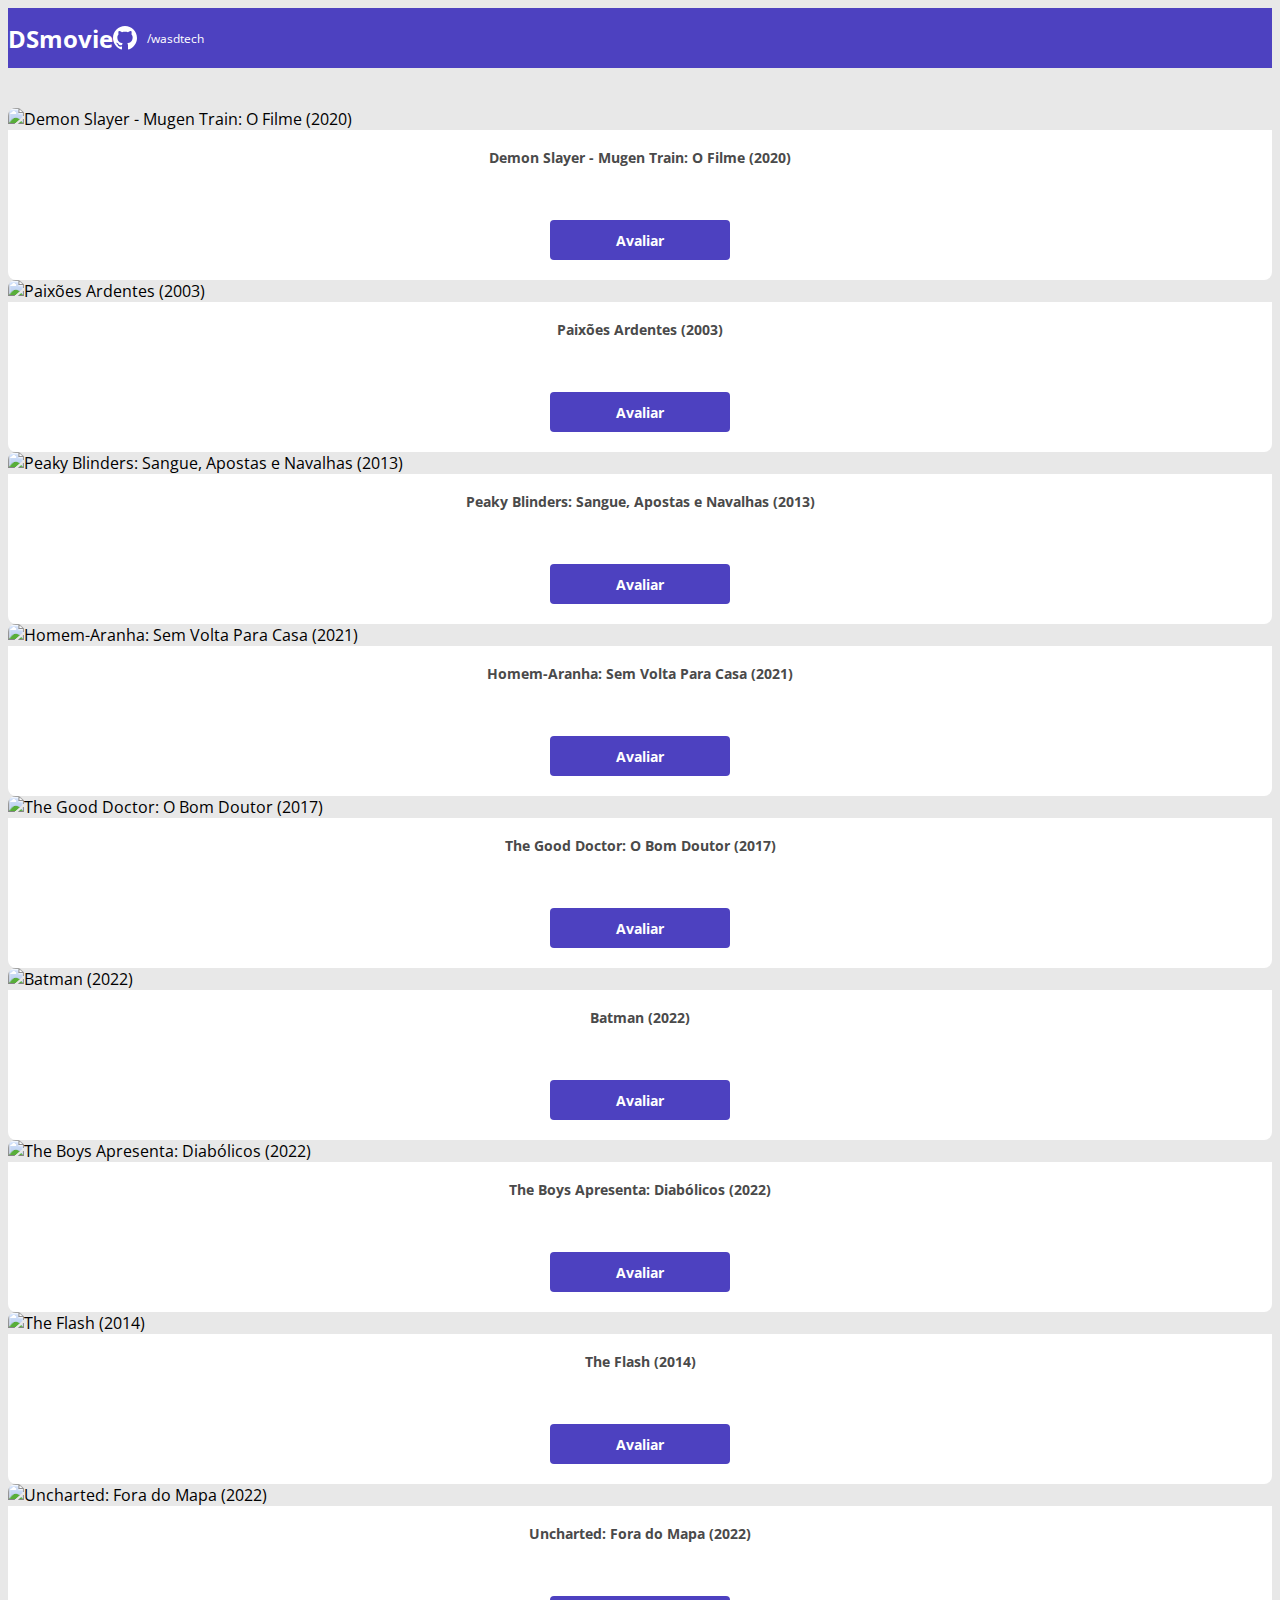
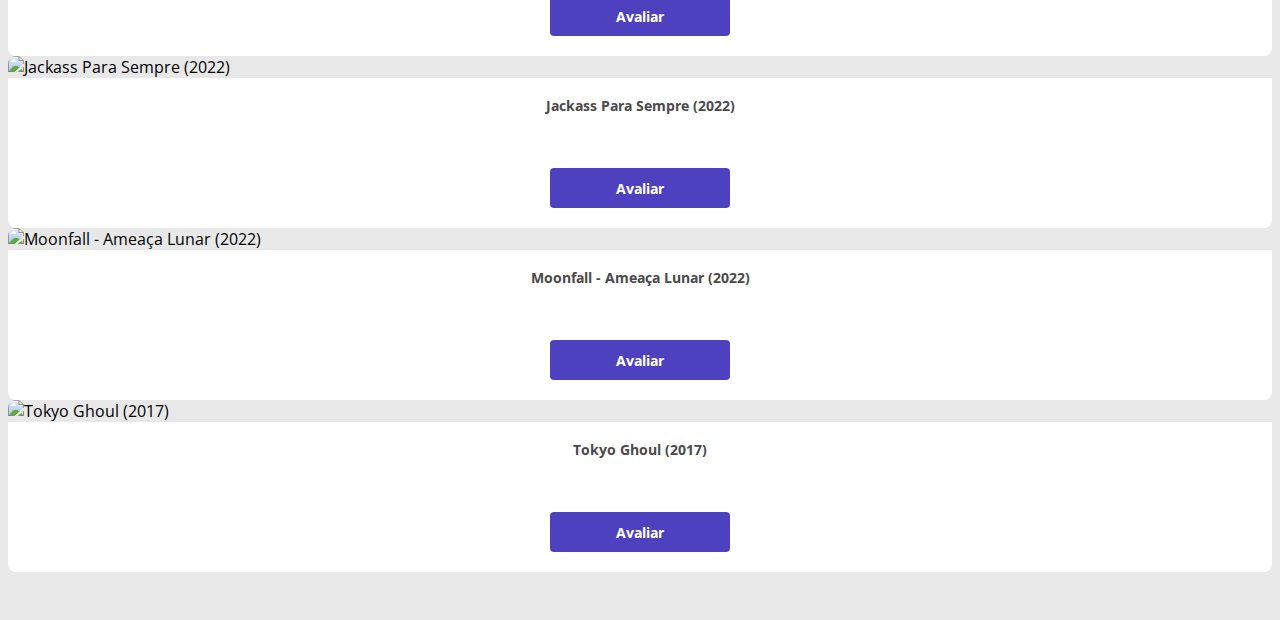
==== index.html @ d26572b2 "Listagem de cards" ====
<!DOCTYPE html>
<html lang="pt-br">

<head>
    <meta charset="UTF-8">
    <meta http-equiv="X-UA-Compatible" content="IE=edge">
    <meta name="viewport" content="width=device-width, initial-scale=1.0">
    <title>DSmovie</title>

    <link href="https://cdn.jsdelivr.net/npm/bootstrap@5.1.3/dist/css/bootstrap.min.css" rel="stylesheet"
        integrity="sha384-1BmE4kWBq78iYhFldvKuhfTAU6auU8tT94WrHftjDbrCEXSU1oBoqyl2QvZ6jIW3" crossorigin="anonymous">

    <link rel="stylesheet" href="CSS/styles.css">

</head>

<body>
    <header>
        <nav class="container">
            <a href="index.html">
                <h1>DSmovie</h1>
            </a>

            <div class="DSmovie-contact-container">
                <img src="img/github.svg" alt="github">
                <a href="https://github.com/wasdtech/DSmovieHD">/wasdtech</a>
            </div>
        </nav>
    </header>

    <main>
        <section id="dsmovie-card-list" class="container">

                <div class="row">

                            <div class="col-sm-6  col-lg-4 col-xl-3 mb-3">
                                    <div class="dsmovie-card">
                                            <img src="https://www.themoviedb.org/t/p/w220_and_h330_face/h8Rb9gBr48ODIwYUttZNYeMWeUU.jpg" alt="Demon Slayer - Mugen Train: O Filme (2020)">
                                            <div class="dsmovie-card-description">
                                            <h3>Demon Slayer - Mugen Train: O Filme (2020)</h3>
                                             <a class="dsmovie-btn" href="form.html">Avaliar</a>
                                            </div>
                                    </div>
                                </div>

                                <div class="col-sm-6  col-lg-4 col-xl-3 mb-3">
                                    <div class="dsmovie-card">
                                            <img src="https://www.themoviedb.org/t/p/w600_and_h900_bestv2/lWlsZIsrGVWHtBeoOeLxIKDd9uy.jpg" alt="Paixões Ardentes (2003)">
                                            <div class="dsmovie-card-description">
                                            <h3>Paixões Ardentes (2003)</h3>
                                             <a class="dsmovie-btn" href="form.html">Avaliar</a>
                                            </div>
                                    </div>
                                </div>

                                <div class="col-sm-6  col-lg-4 col-xl-3 mb-3">
                                    <div class="dsmovie-card">
                                            <img src="https://www.themoviedb.org/t/p/w600_and_h900_bestv2/i0uajcHH9yogXMfDHpOXexIukG9.jpg" alt="Peaky Blinders: Sangue, Apostas e Navalhas (2013)">
                                            <div class="dsmovie-card-description">
                                            <h3>Peaky Blinders: Sangue, Apostas e Navalhas (2013)</h3>
                                             <a class="dsmovie-btn" href="form.html">Avaliar</a>
                                            </div>
                                    </div>
                                </div>

                                <div class="col-sm-6  col-lg-4 col-xl-3 mb-3">
                                    <div class="dsmovie-card">
                                            <img src="https://www.themoviedb.org/t/p/w600_and_h900_bestv2/fVzXp3NwovUlLe7fvoRynCmBPNc.jpg" alt="Homem-Aranha: Sem Volta Para Casa (2021)">
                                            <div class="dsmovie-card-description">
                                            <h3>Homem-Aranha: Sem Volta Para Casa (2021)</h3>
                                             <a class="dsmovie-btn" href="form.html">Avaliar</a>
                                            </div>
                                    </div>
                                </div>

                                <div class="col-sm-6  col-lg-4 col-xl-3 mb-3">
                                    <div class="dsmovie-card">
                                            <img src="https://www.themoviedb.org/t/p/w600_and_h900_bestv2/jtLB7xJKcbekmOYkb5NZditBsgk.jpg" alt="The Good Doctor: O Bom Doutor (2017)">
                                            <div class="dsmovie-card-description">
                                            <h3>The Good Doctor: O Bom Doutor (2017)</h3>
                                             <a class="dsmovie-btn" href="form.html">Avaliar</a>
                                            </div>
                                    </div>
                                </div>

                                <div class="col-sm-6  col-lg-4 col-xl-3 mb-3">
                                    <div class="dsmovie-card">
                                            <img src="https://www.themoviedb.org/t/p/w600_and_h900_bestv2/cKNxg77ll8caX3LulREep4C24Vx.jpg" alt="Batman (2022)">
                                            <div class="dsmovie-card-description">
                                            <h3>Batman (2022)</h3>
                                             <a class="dsmovie-btn" href="form.html">Avaliar</a>
                                            </div>
                                    </div>
                                </div>

                                <div class="col-sm-6  col-lg-4 col-xl-3 mb-3">
                                    <div class="dsmovie-card">
                                            <img src="https://www.themoviedb.org/t/p/w600_and_h900_bestv2/kZKfZWwFOAicgoKS2IO7oM1GuHZ.jpg" alt="The Boys Apresenta: Diabólicos (2022)">
                                            <div class="dsmovie-card-description">
                                            <h3>The Boys Apresenta: Diabólicos (2022)</h3>
                                             <a class="dsmovie-btn" href="form.html">Avaliar</a>
                                            </div>
                                    </div>
                                </div>

                                <div class="col-sm-6  col-lg-4 col-xl-3 mb-3">
                                    <div class="dsmovie-card">
                                            <img src="https://www.themoviedb.org/t/p/w600_and_h900_bestv2/lJA2RCMfsWoskqlQhXPSLFQGXEJ.jpg" alt="The Flash (2014)">
                                            <div class="dsmovie-card-description">
                                            <h3>The Flash (2014)</h3>
                                             <a class="dsmovie-btn" href="form.html">Avaliar</a>
                                            </div>
                                    </div>
                                </div>

                                <div class="col-sm-6  col-lg-4 col-xl-3 mb-3">
                                    <div class="dsmovie-card">
                                            <img src="https://www.themoviedb.org/t/p/w600_and_h900_bestv2/tBrbDkZSiWbCEOpIV8GaDcPFDet.jpg" alt="Uncharted: Fora do Mapa (2022)">
                                            <div class="dsmovie-card-description">
                                            <h3>Uncharted: Fora do Mapa (2022)</h3>
                                             <a class="dsmovie-btn" href="form.html">Avaliar</a>
                                            </div>
                                    </div>
                                </div>

                                <div class="col-sm-6  col-lg-4 col-xl-3 mb-3">
                                    <div class="dsmovie-card">
                                            <img src="https://www.themoviedb.org/t/p/w600_and_h900_bestv2/jwV1krDCqQzZbjzOU4Ab9gRVSr9.jpg" alt="Jackass Para Sempre (2022)">
                                            <div class="dsmovie-card-description">
                                            <h3>Jackass Para Sempre (2022)</h3>
                                             <a class="dsmovie-btn" href="form.html">Avaliar</a>
                                            </div>
                                    </div>
                                </div>

                                <div class="col-sm-6  col-lg-4 col-xl-3 mb-3">
                                    <div class="dsmovie-card">
                                            <img src="https://www.themoviedb.org/t/p/w600_and_h900_bestv2/odVv1sqVs0KxBXiA8bhIBlPgalx.jpg" alt="Moonfall - Ameaça Lunar (2022)">
                                            <div class="dsmovie-card-description">
                                            <h3>Moonfall - Ameaça Lunar (2022)</h3>
                                             <a class="dsmovie-btn" href="form.html">Avaliar</a>
                                            </div>
                                    </div>
                                </div>

                                <div class="col-sm-6  col-lg-4 col-xl-3 mb-3">
                                    <div class="dsmovie-card">
                                            <img src="https://www.themoviedb.org/t/p/w600_and_h900_bestv2/nmTztGsJIToPkdWbvTgQ4EY6SrR.jpg" alt="Tokyo Ghoul (2017)">
                                            <div class="dsmovie-card-description">
                                            <h3>Tokyo Ghoul (2017)</h3>
                                             <a class="dsmovie-btn" href="form.html">Avaliar</a>
                                            </div>
                                    </div>
                                </div>
                    </div>    

           

        </section>
    </main>


</body>

</html>
---- CSS/styles.css ----
@import url('https://fonts.googleapis.com/css2?family=Open+Sans:wght@300;400;700&display=swap');

:root{
    --bg-gray: #e8e8e8;
    --color-primary: #4D41C0;
    --white: #fff;
    --titulos: #4a4a4a
}

* {
    box-sizing:border-box;
    font-family: 'Open Sans', sans-serif;
}

h1, h2, h3, h4, h5, h6{
    margin: 0;
}


html, body{
    background-color: var(--bg-gray);

}

header {
    background-color: var(--color-primary);
    color: var(--white);
    height: 60px;
    display: flex;
}

p {
    color: black;
    font-family: 'Open Sans', sans-serif;
}


nav {
    display: flex;
    align-items: center;
    justify-content: space-between;

}

nav h1{
    font-style:normal;
    font-size: 24px;
    font-weight:700;
}

nav a{
    font-size: 12px;
    font-weight:400;
}

a, a:hover {
    text-decoration: none;
    color:unset;
}

.DSmovie-contact-container {

    display: flex;
    align-items: center;

}

.DSmovie-contact-container img{

    margin-right: 10px;
}

#dsmovie-card-list{
    padding: 40px 0;
}

.dsmovie-card { 
    width: 100%;


}

.dsmovie-card img{
    width: 100%;
    border-radius: 8px 8px 0 0;
}

.dsmovie-card-description {
    background-color:var(--white);
    padding: 10px 20px 20px 20px;
    display: flex;
    flex-direction: column;
    align-items:center;
    justify-content:space-between;
    color: var(--titulos);
    border-radius: 0 0 8px 8px;
    min-height: 150px;
    
}

.dsmovie-card-description h3{
    margin-bottom: 20px;
    font-weight: 700;
    font-size: 14px;
    text-align: center;  
    padding: 8px
}

.dsmovie-btn, .dsmovie-btn:hover {
    width: 180px;
    height: 40px;
    background-color: var(--color-primary);
    color: var(--white);
    font-size: 14px;
    font-weight: 700;
    display: flex;
    align-items: center;
    justify-content: center;
    border-radius: 4px;
}
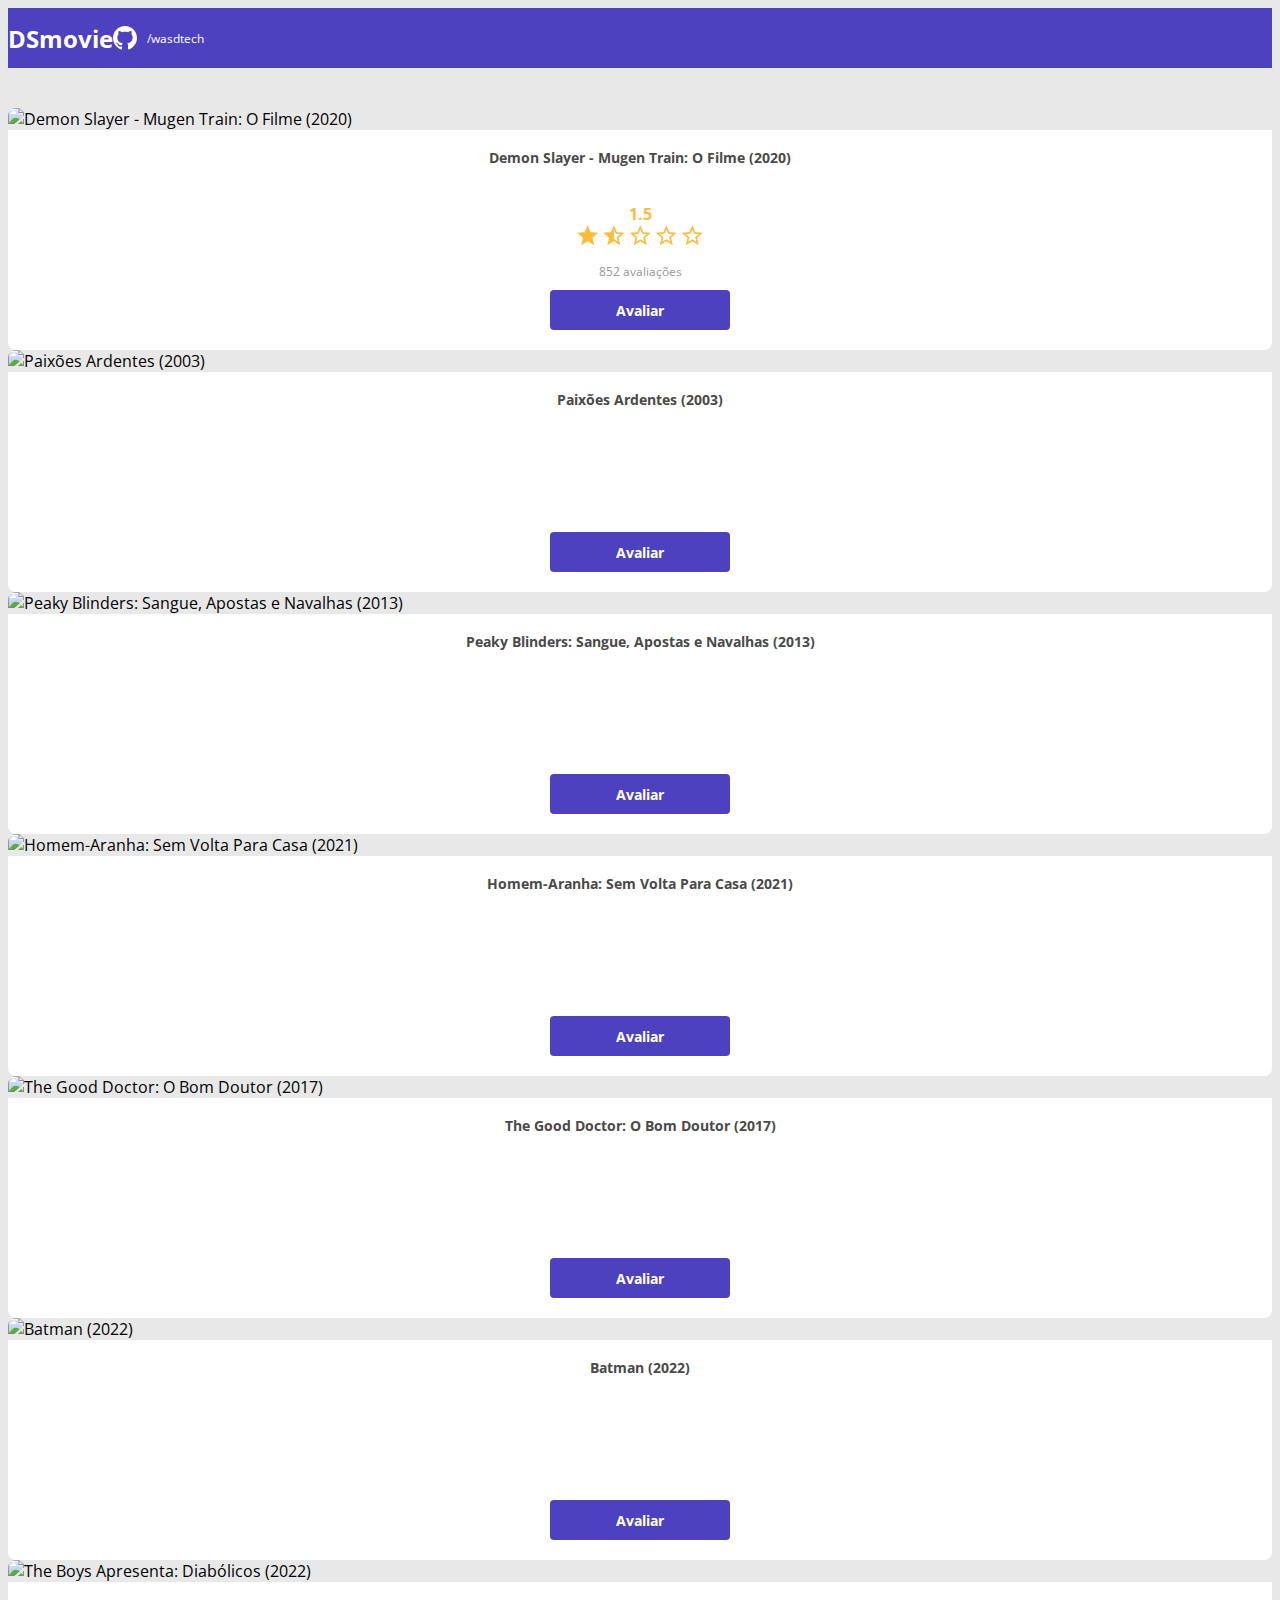
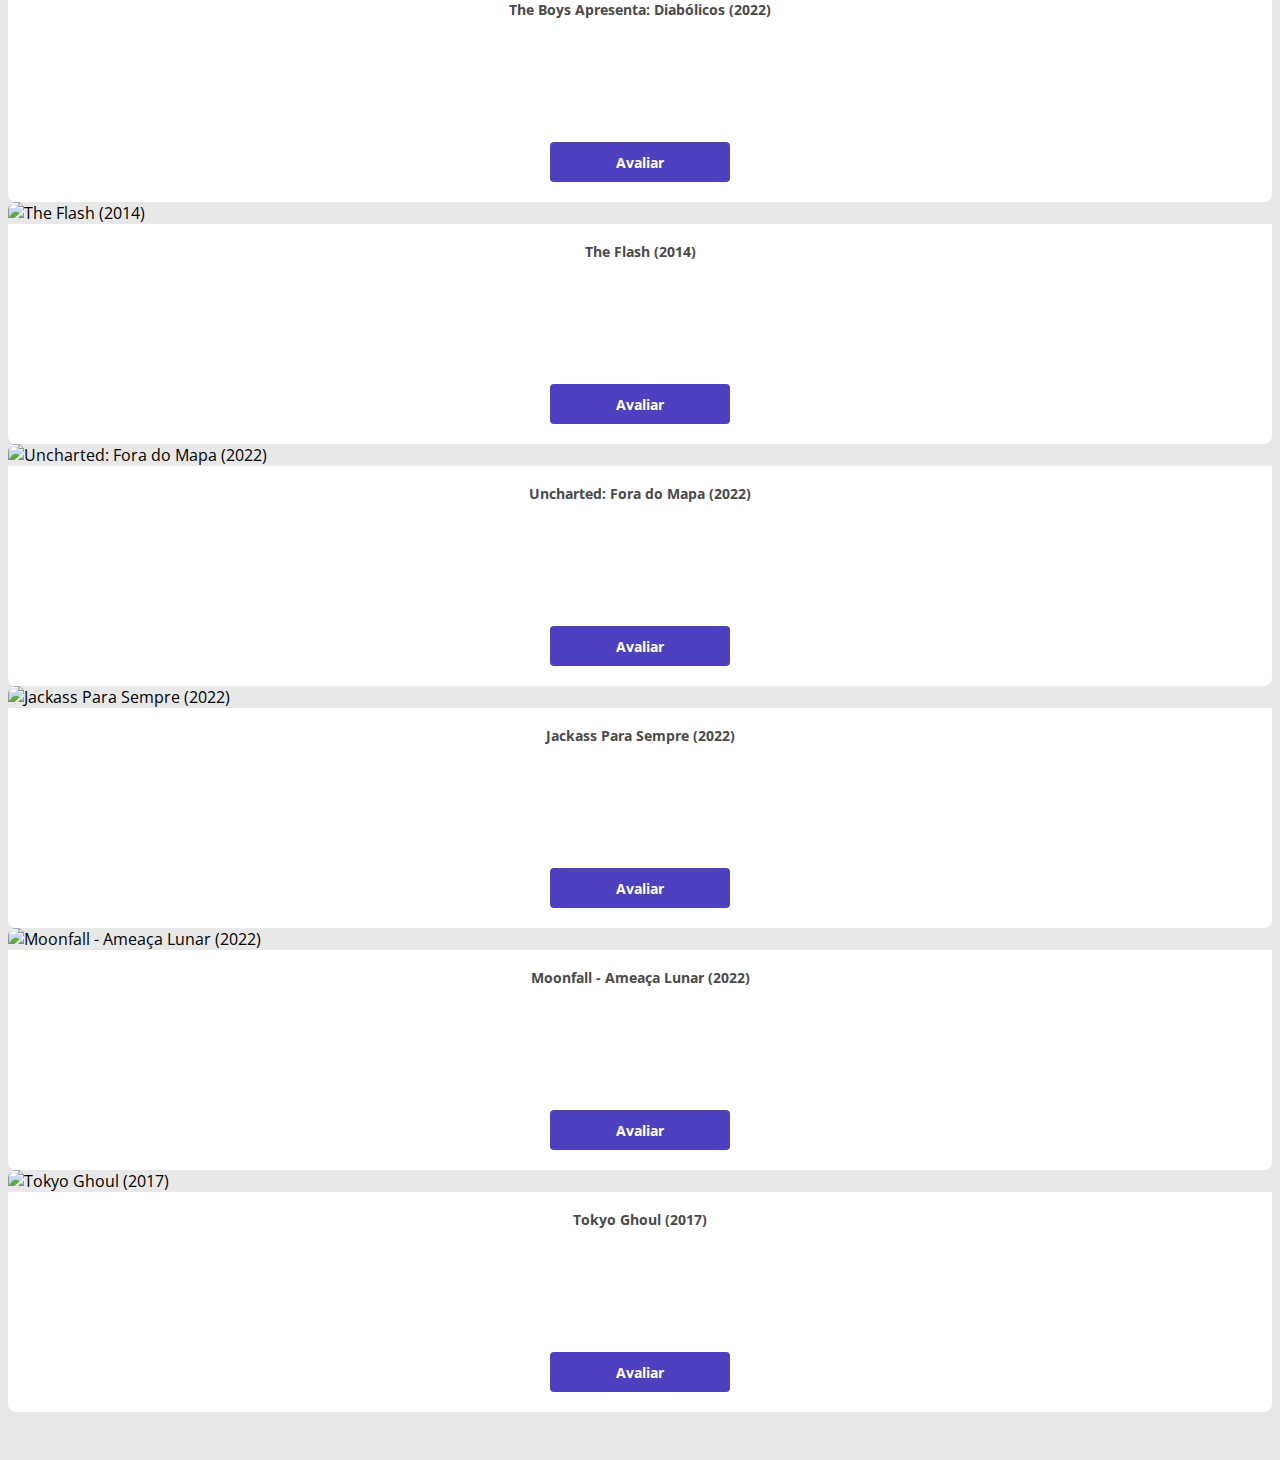
==== commit 1f9031ab: "Avaliação com estrelas" ====
--- a/index.html
+++ b/index.html
@@ -31,130 +31,153 @@
     <main>
         <section id="dsmovie-card-list" class="container">
 
-                <div class="row">
+            <div class="row">
 
-                            <div class="col-sm-6  col-lg-4 col-xl-3 mb-3">
-                                    <div class="dsmovie-card">
-                                            <img src="https://www.themoviedb.org/t/p/w220_and_h330_face/h8Rb9gBr48ODIwYUttZNYeMWeUU.jpg" alt="Demon Slayer - Mugen Train: O Filme (2020)">
-                                            <div class="dsmovie-card-description">
-                                            <h3>Demon Slayer - Mugen Train: O Filme (2020)</h3>
-                                             <a class="dsmovie-btn" href="form.html">Avaliar</a>
-                                            </div>
-                                    </div>
+                <div class="col-sm-6  col-lg-4 col-xl-3 mb-3">
+                    <div class="dsmovie-card">
+                        <img src="https://www.themoviedb.org/t/p/w220_and_h330_face/h8Rb9gBr48ODIwYUttZNYeMWeUU.jpg"
+                            alt="Demon Slayer - Mugen Train: O Filme (2020)">
+                        <div class="dsmovie-card-description">
+                            <h3>Demon Slayer - Mugen Train: O Filme (2020)</h3>
+                            <div class="dsmovie-card-description-bottom">
+                                <h4> 1.5</h4>
+                                <div>
+                                    <img src="img/star-full.svg" alt="star">
+                                    <img src="img/star-half.svg" alt="star">
+                                    <img src="img/star-empty.svg" alt="star">
+                                    <img src="img/star-empty.svg" alt="star">
+                                    <img src="img/star-empty.svg" alt="star">
                                 </div>
+                                <p>852 avaliações</p>
+                                <a class="dsmovie-btn" href="form.html">Avaliar</a>
+                            </div>
+                        </div>
+                    </div>
+                </div>
 
-                                <div class="col-sm-6  col-lg-4 col-xl-3 mb-3">
-                                    <div class="dsmovie-card">
-                                            <img src="https://www.themoviedb.org/t/p/w600_and_h900_bestv2/lWlsZIsrGVWHtBeoOeLxIKDd9uy.jpg" alt="Paixões Ardentes (2003)">
-                                            <div class="dsmovie-card-description">
-                                            <h3>Paixões Ardentes (2003)</h3>
-                                             <a class="dsmovie-btn" href="form.html">Avaliar</a>
-                                            </div>
-                                    </div>
-                                </div>
+                <div class="col-sm-6  col-lg-4 col-xl-3 mb-3">
+                    <div class="dsmovie-card">
+                        <img src="https://www.themoviedb.org/t/p/w600_and_h900_bestv2/lWlsZIsrGVWHtBeoOeLxIKDd9uy.jpg"
+                            alt="Paixões Ardentes (2003)">
+                        <div class="dsmovie-card-description">
+                            <h3>Paixões Ardentes (2003)</h3>
+                            <a class="dsmovie-btn" href="form.html">Avaliar</a>
+                        </div>
+                    </div>
+                </div>
 
-                                <div class="col-sm-6  col-lg-4 col-xl-3 mb-3">
-                                    <div class="dsmovie-card">
-                                            <img src="https://www.themoviedb.org/t/p/w600_and_h900_bestv2/i0uajcHH9yogXMfDHpOXexIukG9.jpg" alt="Peaky Blinders: Sangue, Apostas e Navalhas (2013)">
-                                            <div class="dsmovie-card-description">
-                                            <h3>Peaky Blinders: Sangue, Apostas e Navalhas (2013)</h3>
-                                             <a class="dsmovie-btn" href="form.html">Avaliar</a>
-                                            </div>
-                                    </div>
-                                </div>
+                <div class="col-sm-6  col-lg-4 col-xl-3 mb-3">
+                    <div class="dsmovie-card">
+                        <img src="https://www.themoviedb.org/t/p/w600_and_h900_bestv2/i0uajcHH9yogXMfDHpOXexIukG9.jpg"
+                            alt="Peaky Blinders: Sangue, Apostas e Navalhas (2013)">
+                        <div class="dsmovie-card-description">
+                            <h3>Peaky Blinders: Sangue, Apostas e Navalhas (2013)</h3>
+                            <a class="dsmovie-btn" href="form.html">Avaliar</a>
+                        </div>
+                    </div>
+                </div>
 
-                                <div class="col-sm-6  col-lg-4 col-xl-3 mb-3">
-                                    <div class="dsmovie-card">
-                                            <img src="https://www.themoviedb.org/t/p/w600_and_h900_bestv2/fVzXp3NwovUlLe7fvoRynCmBPNc.jpg" alt="Homem-Aranha: Sem Volta Para Casa (2021)">
-                                            <div class="dsmovie-card-description">
-                                            <h3>Homem-Aranha: Sem Volta Para Casa (2021)</h3>
-                                             <a class="dsmovie-btn" href="form.html">Avaliar</a>
-                                            </div>
-                                    </div>
-                                </div>
+                <div class="col-sm-6  col-lg-4 col-xl-3 mb-3">
+                    <div class="dsmovie-card">
+                        <img src="https://www.themoviedb.org/t/p/w600_and_h900_bestv2/fVzXp3NwovUlLe7fvoRynCmBPNc.jpg"
+                            alt="Homem-Aranha: Sem Volta Para Casa (2021)">
+                        <div class="dsmovie-card-description">
+                            <h3>Homem-Aranha: Sem Volta Para Casa (2021)</h3>
+                            <a class="dsmovie-btn" href="form.html">Avaliar</a>
+                        </div>
+                    </div>
+                </div>
 
-                                <div class="col-sm-6  col-lg-4 col-xl-3 mb-3">
-                                    <div class="dsmovie-card">
-                                            <img src="https://www.themoviedb.org/t/p/w600_and_h900_bestv2/jtLB7xJKcbekmOYkb5NZditBsgk.jpg" alt="The Good Doctor: O Bom Doutor (2017)">
-                                            <div class="dsmovie-card-description">
-                                            <h3>The Good Doctor: O Bom Doutor (2017)</h3>
-                                             <a class="dsmovie-btn" href="form.html">Avaliar</a>
-                                            </div>
-                                    </div>
-                                </div>
+                <div class="col-sm-6  col-lg-4 col-xl-3 mb-3">
+                    <div class="dsmovie-card">
+                        <img src="https://www.themoviedb.org/t/p/w600_and_h900_bestv2/jtLB7xJKcbekmOYkb5NZditBsgk.jpg"
+                            alt="The Good Doctor: O Bom Doutor (2017)">
+                        <div class="dsmovie-card-description">
+                            <h3>The Good Doctor: O Bom Doutor (2017)</h3>
+                            <a class="dsmovie-btn" href="form.html">Avaliar</a>
+                        </div>
+                    </div>
+                </div>
 
-                                <div class="col-sm-6  col-lg-4 col-xl-3 mb-3">
-                                    <div class="dsmovie-card">
-                                            <img src="https://www.themoviedb.org/t/p/w600_and_h900_bestv2/cKNxg77ll8caX3LulREep4C24Vx.jpg" alt="Batman (2022)">
-                                            <div class="dsmovie-card-description">
-                                            <h3>Batman (2022)</h3>
-                                             <a class="dsmovie-btn" href="form.html">Avaliar</a>
-                                            </div>
-                                    </div>
-                                </div>
+                <div class="col-sm-6  col-lg-4 col-xl-3 mb-3">
+                    <div class="dsmovie-card">
+                        <img src="https://www.themoviedb.org/t/p/w600_and_h900_bestv2/cKNxg77ll8caX3LulREep4C24Vx.jpg"
+                            alt="Batman (2022)">
+                        <div class="dsmovie-card-description">
+                            <h3>Batman (2022)</h3>
+                            <a class="dsmovie-btn" href="form.html">Avaliar</a>
+                        </div>
+                    </div>
+                </div>
 
-                                <div class="col-sm-6  col-lg-4 col-xl-3 mb-3">
-                                    <div class="dsmovie-card">
-                                            <img src="https://www.themoviedb.org/t/p/w600_and_h900_bestv2/kZKfZWwFOAicgoKS2IO7oM1GuHZ.jpg" alt="The Boys Apresenta: Diabólicos (2022)">
-                                            <div class="dsmovie-card-description">
-                                            <h3>The Boys Apresenta: Diabólicos (2022)</h3>
-                                             <a class="dsmovie-btn" href="form.html">Avaliar</a>
-                                            </div>
-                                    </div>
-                                </div>
+                <div class="col-sm-6  col-lg-4 col-xl-3 mb-3">
+                    <div class="dsmovie-card">
+                        <img src="https://www.themoviedb.org/t/p/w600_and_h900_bestv2/kZKfZWwFOAicgoKS2IO7oM1GuHZ.jpg"
+                            alt="The Boys Apresenta: Diabólicos (2022)">
+                        <div class="dsmovie-card-description">
+                            <h3>The Boys Apresenta: Diabólicos (2022)</h3>
+                            <a class="dsmovie-btn" href="form.html">Avaliar</a>
+                        </div>
+                    </div>
+                </div>
 
-                                <div class="col-sm-6  col-lg-4 col-xl-3 mb-3">
-                                    <div class="dsmovie-card">
-                                            <img src="https://www.themoviedb.org/t/p/w600_and_h900_bestv2/lJA2RCMfsWoskqlQhXPSLFQGXEJ.jpg" alt="The Flash (2014)">
-                                            <div class="dsmovie-card-description">
-                                            <h3>The Flash (2014)</h3>
-                                             <a class="dsmovie-btn" href="form.html">Avaliar</a>
-                                            </div>
-                                    </div>
-                                </div>
+                <div class="col-sm-6  col-lg-4 col-xl-3 mb-3">
+                    <div class="dsmovie-card">
+                        <img src="https://www.themoviedb.org/t/p/w600_and_h900_bestv2/lJA2RCMfsWoskqlQhXPSLFQGXEJ.jpg"
+                            alt="The Flash (2014)">
+                        <div class="dsmovie-card-description">
+                            <h3>The Flash (2014)</h3>
+                            <a class="dsmovie-btn" href="form.html">Avaliar</a>
+                        </div>
+                    </div>
+                </div>
 
-                                <div class="col-sm-6  col-lg-4 col-xl-3 mb-3">
-                                    <div class="dsmovie-card">
-                                            <img src="https://www.themoviedb.org/t/p/w600_and_h900_bestv2/tBrbDkZSiWbCEOpIV8GaDcPFDet.jpg" alt="Uncharted: Fora do Mapa (2022)">
-                                            <div class="dsmovie-card-description">
-                                            <h3>Uncharted: Fora do Mapa (2022)</h3>
-                                             <a class="dsmovie-btn" href="form.html">Avaliar</a>
-                                            </div>
-                                    </div>
-                                </div>
+                <div class="col-sm-6  col-lg-4 col-xl-3 mb-3">
+                    <div class="dsmovie-card">
+                        <img src="https://www.themoviedb.org/t/p/w600_and_h900_bestv2/tBrbDkZSiWbCEOpIV8GaDcPFDet.jpg"
+                            alt="Uncharted: Fora do Mapa (2022)">
+                        <div class="dsmovie-card-description">
+                            <h3>Uncharted: Fora do Mapa (2022)</h3>
+                            <a class="dsmovie-btn" href="form.html">Avaliar</a>
+                        </div>
+                    </div>
+                </div>
 
-                                <div class="col-sm-6  col-lg-4 col-xl-3 mb-3">
-                                    <div class="dsmovie-card">
-                                            <img src="https://www.themoviedb.org/t/p/w600_and_h900_bestv2/jwV1krDCqQzZbjzOU4Ab9gRVSr9.jpg" alt="Jackass Para Sempre (2022)">
-                                            <div class="dsmovie-card-description">
-                                            <h3>Jackass Para Sempre (2022)</h3>
-                                             <a class="dsmovie-btn" href="form.html">Avaliar</a>
-                                            </div>
-                                    </div>
-                                </div>
+                <div class="col-sm-6  col-lg-4 col-xl-3 mb-3">
+                    <div class="dsmovie-card">
+                        <img src="https://www.themoviedb.org/t/p/w600_and_h900_bestv2/jwV1krDCqQzZbjzOU4Ab9gRVSr9.jpg"
+                            alt="Jackass Para Sempre (2022)">
+                        <div class="dsmovie-card-description">
+                            <h3>Jackass Para Sempre (2022)</h3>
+                            <a class="dsmovie-btn" href="form.html">Avaliar</a>
+                        </div>
+                    </div>
+                </div>
 
-                                <div class="col-sm-6  col-lg-4 col-xl-3 mb-3">
-                                    <div class="dsmovie-card">
-                                            <img src="https://www.themoviedb.org/t/p/w600_and_h900_bestv2/odVv1sqVs0KxBXiA8bhIBlPgalx.jpg" alt="Moonfall - Ameaça Lunar (2022)">
-                                            <div class="dsmovie-card-description">
-                                            <h3>Moonfall - Ameaça Lunar (2022)</h3>
-                                             <a class="dsmovie-btn" href="form.html">Avaliar</a>
-                                            </div>
-                                    </div>
-                                </div>
+                <div class="col-sm-6  col-lg-4 col-xl-3 mb-3">
+                    <div class="dsmovie-card">
+                        <img src="https://www.themoviedb.org/t/p/w600_and_h900_bestv2/odVv1sqVs0KxBXiA8bhIBlPgalx.jpg"
+                            alt="Moonfall - Ameaça Lunar (2022)">
+                        <div class="dsmovie-card-description">
+                            <h3>Moonfall - Ameaça Lunar (2022)</h3>
+                            <a class="dsmovie-btn" href="form.html">Avaliar</a>
+                        </div>
+                    </div>
+                </div>
 
-                                <div class="col-sm-6  col-lg-4 col-xl-3 mb-3">
-                                    <div class="dsmovie-card">
-                                            <img src="https://www.themoviedb.org/t/p/w600_and_h900_bestv2/nmTztGsJIToPkdWbvTgQ4EY6SrR.jpg" alt="Tokyo Ghoul (2017)">
-                                            <div class="dsmovie-card-description">
-                                            <h3>Tokyo Ghoul (2017)</h3>
-                                             <a class="dsmovie-btn" href="form.html">Avaliar</a>
-                                            </div>
-                                    </div>
-                                </div>
-                    </div>    
+                <div class="col-sm-6  col-lg-4 col-xl-3 mb-3">
+                    <div class="dsmovie-card">
+                        <img src="https://www.themoviedb.org/t/p/w600_and_h900_bestv2/nmTztGsJIToPkdWbvTgQ4EY6SrR.jpg"
+                            alt="Tokyo Ghoul (2017)">
+                        <div class="dsmovie-card-description">
+                            <h3>Tokyo Ghoul (2017)</h3>
+                            <a class="dsmovie-btn" href="form.html">Avaliar</a>
+                        </div>
+                    </div>
+                </div>
+            </div>
 
-           
+
 
         </section>
     </main>
--- a/CSS/styles.css
+++ b/CSS/styles.css
@@ -4,7 +4,10 @@
     --bg-gray: #e8e8e8;
     --color-primary: #4D41C0;
     --white: #fff;
-    --titulos: #4a4a4a
+    --titulos: #4a4a4a;
+    --text-light-gray: #AAAAAA;
+    --star-yellow:#FFBB3A;
+    --avar-text:#989898;
 }
 
 * {
@@ -94,7 +97,7 @@
     justify-content:space-between;
     color: var(--titulos);
     border-radius: 0 0 8px 8px;
-    min-height: 150px;
+    min-height: 220px;
     
 }
 
@@ -105,6 +108,34 @@
     text-align: center;  
     padding: 8px
 }
+
+.dsmovie-card-description-bottom{
+    display:flex;
+    flex-direction: column;
+    align-items:center;
+}
+
+.dsmovie-card-description-bottom h4{
+font-size: 16px;
+font-weight: 700;
+color:var(--star-yellow)
+
+
+}
+
+.dsmovie-card-description-bottom p{
+
+    font-size: 12px;
+    font-weight: 400;
+    color: var(--avar-text);
+    margin-bottom: 10px;
+
+}
+.dsmovie-card-description-bottom img{
+    width:22px;
+
+}
+
 
 .dsmovie-btn, .dsmovie-btn:hover {
     width: 180px;
@@ -117,4 +148,55 @@
     align-items: center;
     justify-content: center;
     border-radius: 4px;
+    border: 0;
+}
+
+.dsmovie-form-container{
+
+    padding: 40px  0;
+    max-width: 480px;
+}
+
+.dsmovie-form-description{
+    background-color: var(--white);
+    padding: 20px;
+    display: flex;
+    flex-direction: column;
+    align-items: center;
+    border-radius: 0 0 8px 8px;
+
+}
+.dsmovie-form{
+
+    width:100%
+
+}
+
+.dsmovie-form-group{
+    margin-bottom: 20px;
+
+}
+
+.dsmovie-form-description h3{
+
+    margin-bottom: 20px;
+    font-size: 13px;
+    font-weight: 700;
+ 
+
+}
+
+.dsmovie-form-group label {
+    font-size: 12px;
+    color:var(--text-light-gray);
+
+
+}
+
+.dsmovie-form-btn-container{
+    height: 100px;
+    display: flex;
+    flex-direction: column;
+    align-items: center;
+     justify-content:space-between;
 }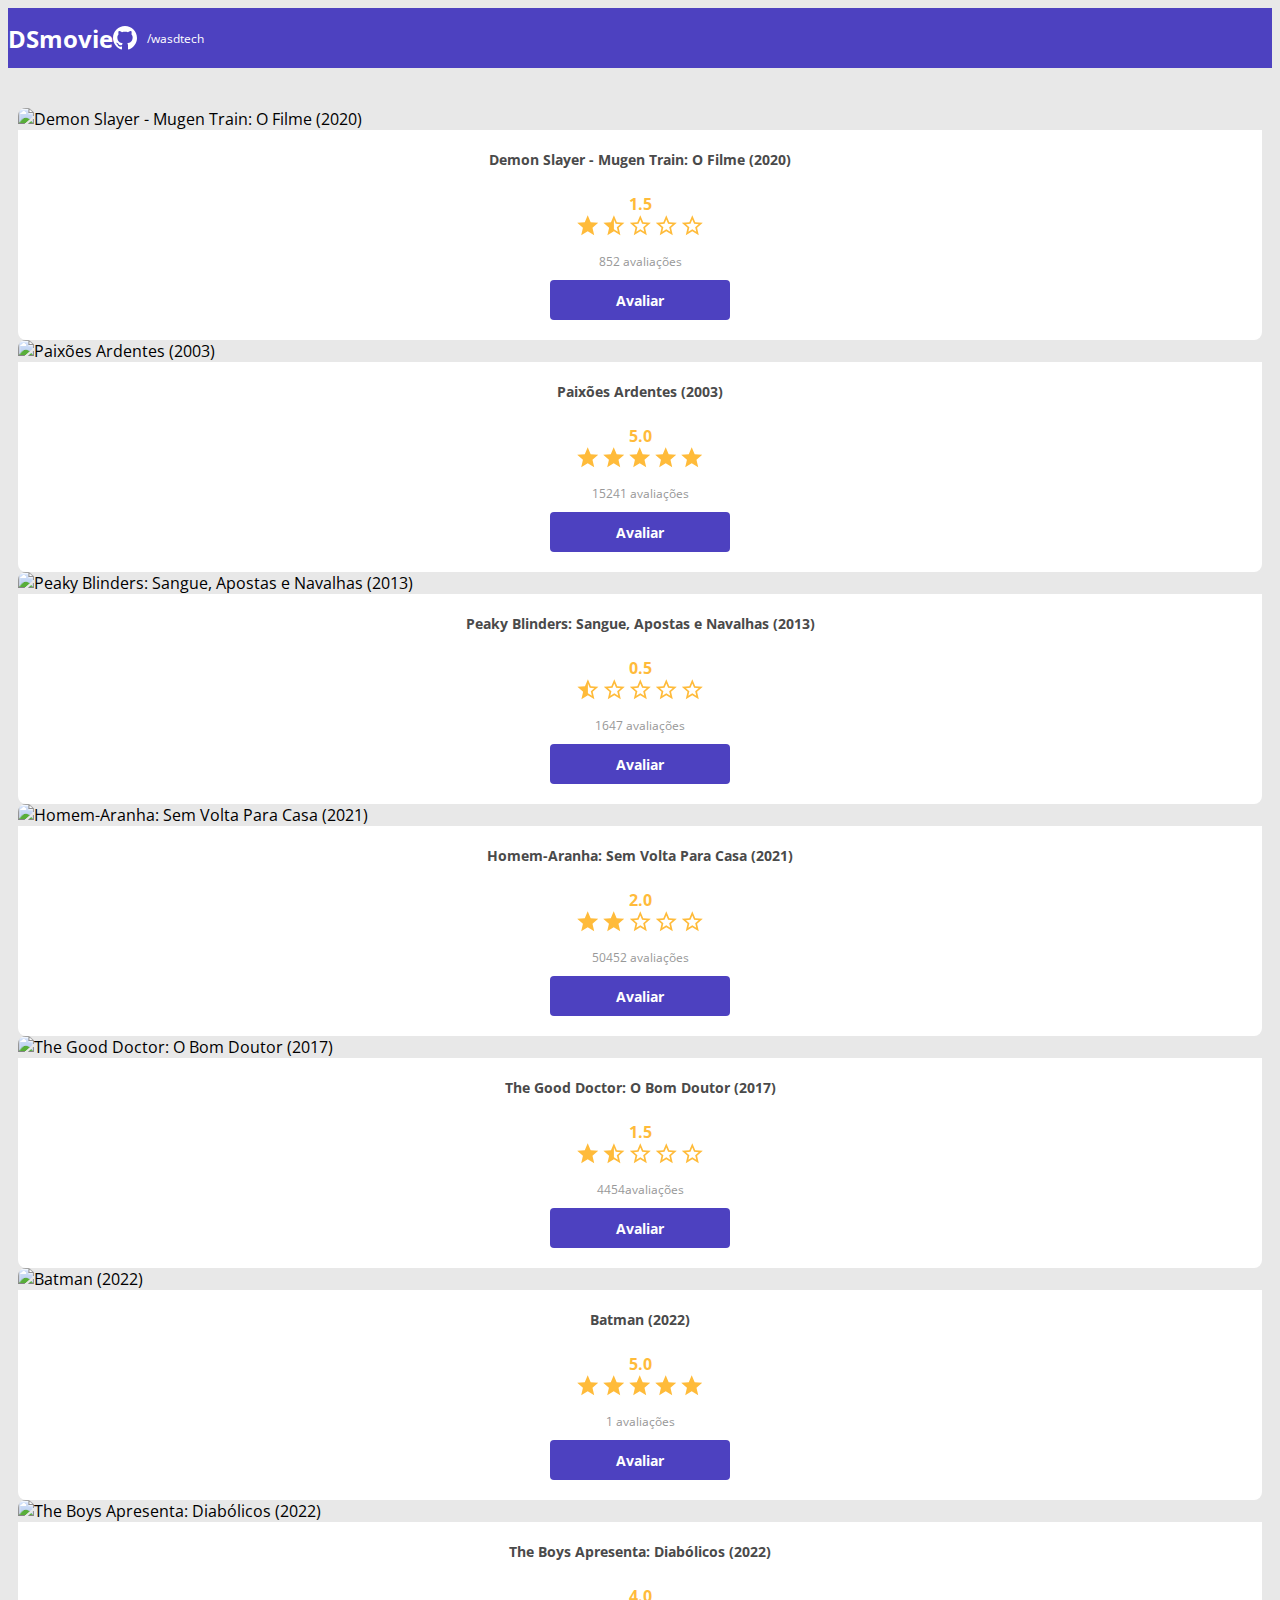
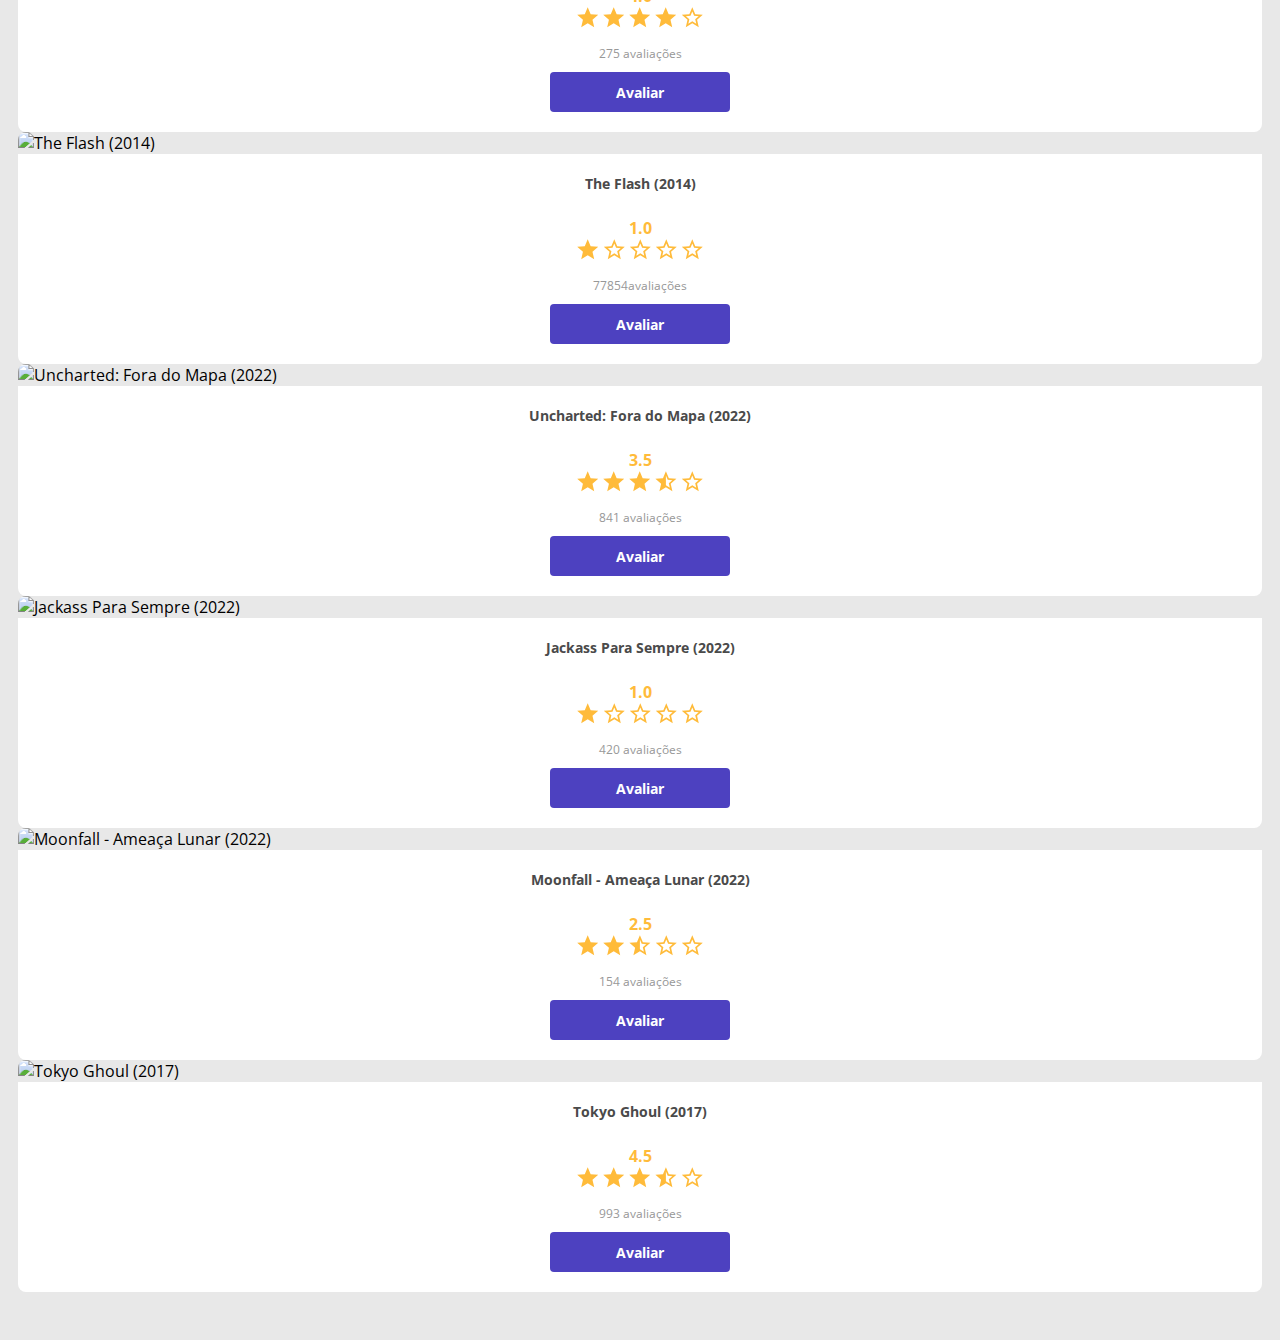
==== commit 938e9c72: "Polimento da listagem" ====
--- a/index.html
+++ b/index.html
@@ -35,7 +35,7 @@
 
                 <div class="col-sm-6  col-lg-4 col-xl-3 mb-3">
                     <div class="dsmovie-card">
-                        <img src="https://www.themoviedb.org/t/p/w220_and_h330_face/h8Rb9gBr48ODIwYUttZNYeMWeUU.jpg"
+                        <img src="https://www.themoviedb.org/t/p/w600_and_h900_bestv2/h8Rb9gBr48ODIwYUttZNYeMWeUU.jpg"
                             alt="Demon Slayer - Mugen Train: O Filme (2020)">
                         <div class="dsmovie-card-description">
                             <h3>Demon Slayer - Mugen Train: O Filme (2020)</h3>
@@ -61,7 +61,18 @@
                             alt="Paixões Ardentes (2003)">
                         <div class="dsmovie-card-description">
                             <h3>Paixões Ardentes (2003)</h3>
-                            <a class="dsmovie-btn" href="form.html">Avaliar</a>
+                            <div class="dsmovie-card-description-bottom">
+                                <h4> 5.0</h4>
+                                <div>
+                                    <img src="img/star-full.svg" alt="star">
+                                    <img src="img/star-full.svg" alt="star">
+                                    <img src="img/star-full.svg" alt="star">
+                                    <img src="img/star-full.svg" alt="star">
+                                    <img src="img/star-full.svg" alt="star">
+                                </div>
+                                <p>15241 avaliações</p>
+                                <a class="dsmovie-btn" href="form.html">Avaliar</a>
+                            </div>
                         </div>
                     </div>
                 </div>
@@ -72,7 +83,18 @@
                             alt="Peaky Blinders: Sangue, Apostas e Navalhas (2013)">
                         <div class="dsmovie-card-description">
                             <h3>Peaky Blinders: Sangue, Apostas e Navalhas (2013)</h3>
-                            <a class="dsmovie-btn" href="form.html">Avaliar</a>
+                            <div class="dsmovie-card-description-bottom">
+                                <h4> 0.5</h4>
+                                <div>
+                                    <img src="img/star-half.svg" alt="star">
+                                    <img src="img/star-empty.svg" alt="star">
+                                    <img src="img/star-empty.svg" alt="star">
+                                    <img src="img/star-empty.svg" alt="star">
+                                    <img src="img/star-empty.svg" alt="star">
+                                </div>
+                                <p>1647 avaliações</p>
+                                <a class="dsmovie-btn" href="form.html">Avaliar</a>
+                            </div>
                         </div>
                     </div>
                 </div>
@@ -83,7 +105,18 @@
                             alt="Homem-Aranha: Sem Volta Para Casa (2021)">
                         <div class="dsmovie-card-description">
                             <h3>Homem-Aranha: Sem Volta Para Casa (2021)</h3>
-                            <a class="dsmovie-btn" href="form.html">Avaliar</a>
+                            <div class="dsmovie-card-description-bottom">
+                                <h4> 2.0</h4>
+                                <div>
+                                    <img src="img/star-full.svg" alt="star">
+                                    <img src="img/star-full.svg" alt="star">
+                                    <img src="img/star-empty.svg" alt="star">
+                                    <img src="img/star-empty.svg" alt="star">
+                                    <img src="img/star-empty.svg" alt="star">
+                                </div>
+                                <p>50452 avaliações</p>
+                                <a class="dsmovie-btn" href="form.html">Avaliar</a>
+                            </div>
                         </div>
                     </div>
                 </div>
@@ -94,7 +127,18 @@
                             alt="The Good Doctor: O Bom Doutor (2017)">
                         <div class="dsmovie-card-description">
                             <h3>The Good Doctor: O Bom Doutor (2017)</h3>
-                            <a class="dsmovie-btn" href="form.html">Avaliar</a>
+                            <div class="dsmovie-card-description-bottom">
+                                <h4> 1.5</h4>
+                                <div>
+                                    <img src="img/star-full.svg" alt="star">
+                                    <img src="img/star-half.svg" alt="star">
+                                    <img src="img/star-empty.svg" alt="star">
+                                    <img src="img/star-empty.svg" alt="star">
+                                    <img src="img/star-empty.svg" alt="star">
+                                </div>
+                                <p>4454avaliações</p>
+                                <a class="dsmovie-btn" href="form.html">Avaliar</a>
+                            </div>
                         </div>
                     </div>
                 </div>
@@ -105,7 +149,18 @@
                             alt="Batman (2022)">
                         <div class="dsmovie-card-description">
                             <h3>Batman (2022)</h3>
-                            <a class="dsmovie-btn" href="form.html">Avaliar</a>
+                            <div class="dsmovie-card-description-bottom">
+                                <h4>5.0</h4>
+                                <div>
+                                    <img src="img/star-full.svg" alt="star">
+                                    <img src="img/star-full.svg" alt="star">
+                                    <img src="img/star-full.svg" alt="star">
+                                    <img src="img/star-full.svg" alt="star">
+                                    <img src="img/star-full.svg" alt="star">
+                                </div>
+                                <p>1 avaliações</p>
+                                <a class="dsmovie-btn" href="form.html">Avaliar</a>
+                            </div>
                         </div>
                     </div>
                 </div>
@@ -116,7 +171,18 @@
                             alt="The Boys Apresenta: Diabólicos (2022)">
                         <div class="dsmovie-card-description">
                             <h3>The Boys Apresenta: Diabólicos (2022)</h3>
-                            <a class="dsmovie-btn" href="form.html">Avaliar</a>
+                            <div class="dsmovie-card-description-bottom">
+                                <h4> 4.0 </h4>
+                                <div>
+                                    <img src="img/star-full.svg" alt="star">
+                                    <img src="img/star-full.svg" alt="star">
+                                    <img src="img/star-full.svg" alt="star">
+                                    <img src="img/star-full.svg" alt="star">
+                                    <img src="img/star-empty.svg" alt="star">
+                                </div>
+                                <p>275 avaliações</p>
+                                <a class="dsmovie-btn" href="form.html">Avaliar</a>
+                            </div>
                         </div>
                     </div>
                 </div>
@@ -127,7 +193,18 @@
                             alt="The Flash (2014)">
                         <div class="dsmovie-card-description">
                             <h3>The Flash (2014)</h3>
-                            <a class="dsmovie-btn" href="form.html">Avaliar</a>
+                            <div class="dsmovie-card-description-bottom">
+                                <h4> 1.0</h4>
+                                <div>
+                                    <img src="img/star-full.svg" alt="star">
+                                    <img src="img/star-empty.svg" alt="star">
+                                    <img src="img/star-empty.svg" alt="star">
+                                    <img src="img/star-empty.svg" alt="star">
+                                    <img src="img/star-empty.svg" alt="star">
+                                </div>
+                                <p>77854avaliações</p>
+                                <a class="dsmovie-btn" href="form.html">Avaliar</a>
+                            </div>
                         </div>
                     </div>
                 </div>
@@ -138,7 +215,18 @@
                             alt="Uncharted: Fora do Mapa (2022)">
                         <div class="dsmovie-card-description">
                             <h3>Uncharted: Fora do Mapa (2022)</h3>
-                            <a class="dsmovie-btn" href="form.html">Avaliar</a>
+                            <div class="dsmovie-card-description-bottom">
+                                <h4> 3.5</h4>
+                                <div>
+                                    <img src="img/star-full.svg" alt="star">
+                                    <img src="img/star-full.svg" alt="star">
+                                    <img src="img/star-full.svg" alt="star">
+                                    <img src="img/star-half.svg" alt="star">
+                                    <img src="img/star-empty.svg" alt="star">
+                                </div>
+                                <p>841 avaliações</p>
+                                <a class="dsmovie-btn" href="form.html">Avaliar</a>
+                            </div>
                         </div>
                     </div>
                 </div>
@@ -149,7 +237,18 @@
                             alt="Jackass Para Sempre (2022)">
                         <div class="dsmovie-card-description">
                             <h3>Jackass Para Sempre (2022)</h3>
-                            <a class="dsmovie-btn" href="form.html">Avaliar</a>
+                            <div class="dsmovie-card-description-bottom">
+                                <h4> 1.0</h4>
+                                <div>
+                                    <img src="img/star-full.svg" alt="star">
+                                    <img src="img/star-empty.svg" alt="star">
+                                    <img src="img/star-empty.svg" alt="star">
+                                    <img src="img/star-empty.svg" alt="star">
+                                    <img src="img/star-empty.svg" alt="star">
+                                </div>
+                                <p> 420 avaliações</p>
+                                <a class="dsmovie-btn" href="form.html">Avaliar</a>
+                            </div>
                         </div>
                     </div>
                 </div>
@@ -160,7 +259,18 @@
                             alt="Moonfall - Ameaça Lunar (2022)">
                         <div class="dsmovie-card-description">
                             <h3>Moonfall - Ameaça Lunar (2022)</h3>
-                            <a class="dsmovie-btn" href="form.html">Avaliar</a>
+                            <div class="dsmovie-card-description-bottom">
+                                <h4> 2.5</h4>
+                                <div>
+                                    <img src="img/star-full.svg" alt="star">
+                                    <img src="img/star-full.svg" alt="star">
+                                    <img src="img/star-half.svg" alt="star">
+                                    <img src="img/star-empty.svg" alt="star">
+                                    <img src="img/star-empty.svg" alt="star">
+                                </div>
+                                <p>154 avaliações</p>
+                                <a class="dsmovie-btn" href="form.html">Avaliar</a>
+                            </div>
                         </div>
                     </div>
                 </div>
@@ -171,7 +281,18 @@
                             alt="Tokyo Ghoul (2017)">
                         <div class="dsmovie-card-description">
                             <h3>Tokyo Ghoul (2017)</h3>
-                            <a class="dsmovie-btn" href="form.html">Avaliar</a>
+                            <div class="dsmovie-card-description-bottom">
+                                <h4> 4.5 </h4>
+                                <div>
+                                    <img src="img/star-full.svg" alt="star">
+                                    <img src="img/star-full.svg" alt="star">
+                                    <img src="img/star-full.svg" alt="star">
+                                    <img src="img/star-half.svg" alt="star">
+                                    <img src="img/star-empty.svg" alt="star">
+                                </div>
+                                <p>993 avaliações</p>
+                                <a class="dsmovie-btn" href="form.html">Avaliar</a>
+                            </div>
                         </div>
                     </div>
                 </div>
--- a/CSS/styles.css
+++ b/CSS/styles.css
@@ -74,7 +74,7 @@
 }
 
 #dsmovie-card-list{
-    padding: 40px 0;
+    padding: 40px 10px;
 }
 
 .dsmovie-card { 
@@ -97,16 +97,16 @@
     justify-content:space-between;
     color: var(--titulos);
     border-radius: 0 0 8px 8px;
-    min-height: 220px;
+    min-height: 210px;
     
 }
 
 .dsmovie-card-description h3{
-    margin-bottom: 20px;
+    margin-bottom: 10px;
     font-weight: 700;
     font-size: 14px;
     text-align: center;  
-    padding: 8px
+    padding: 10px
 }
 
 .dsmovie-card-description-bottom{
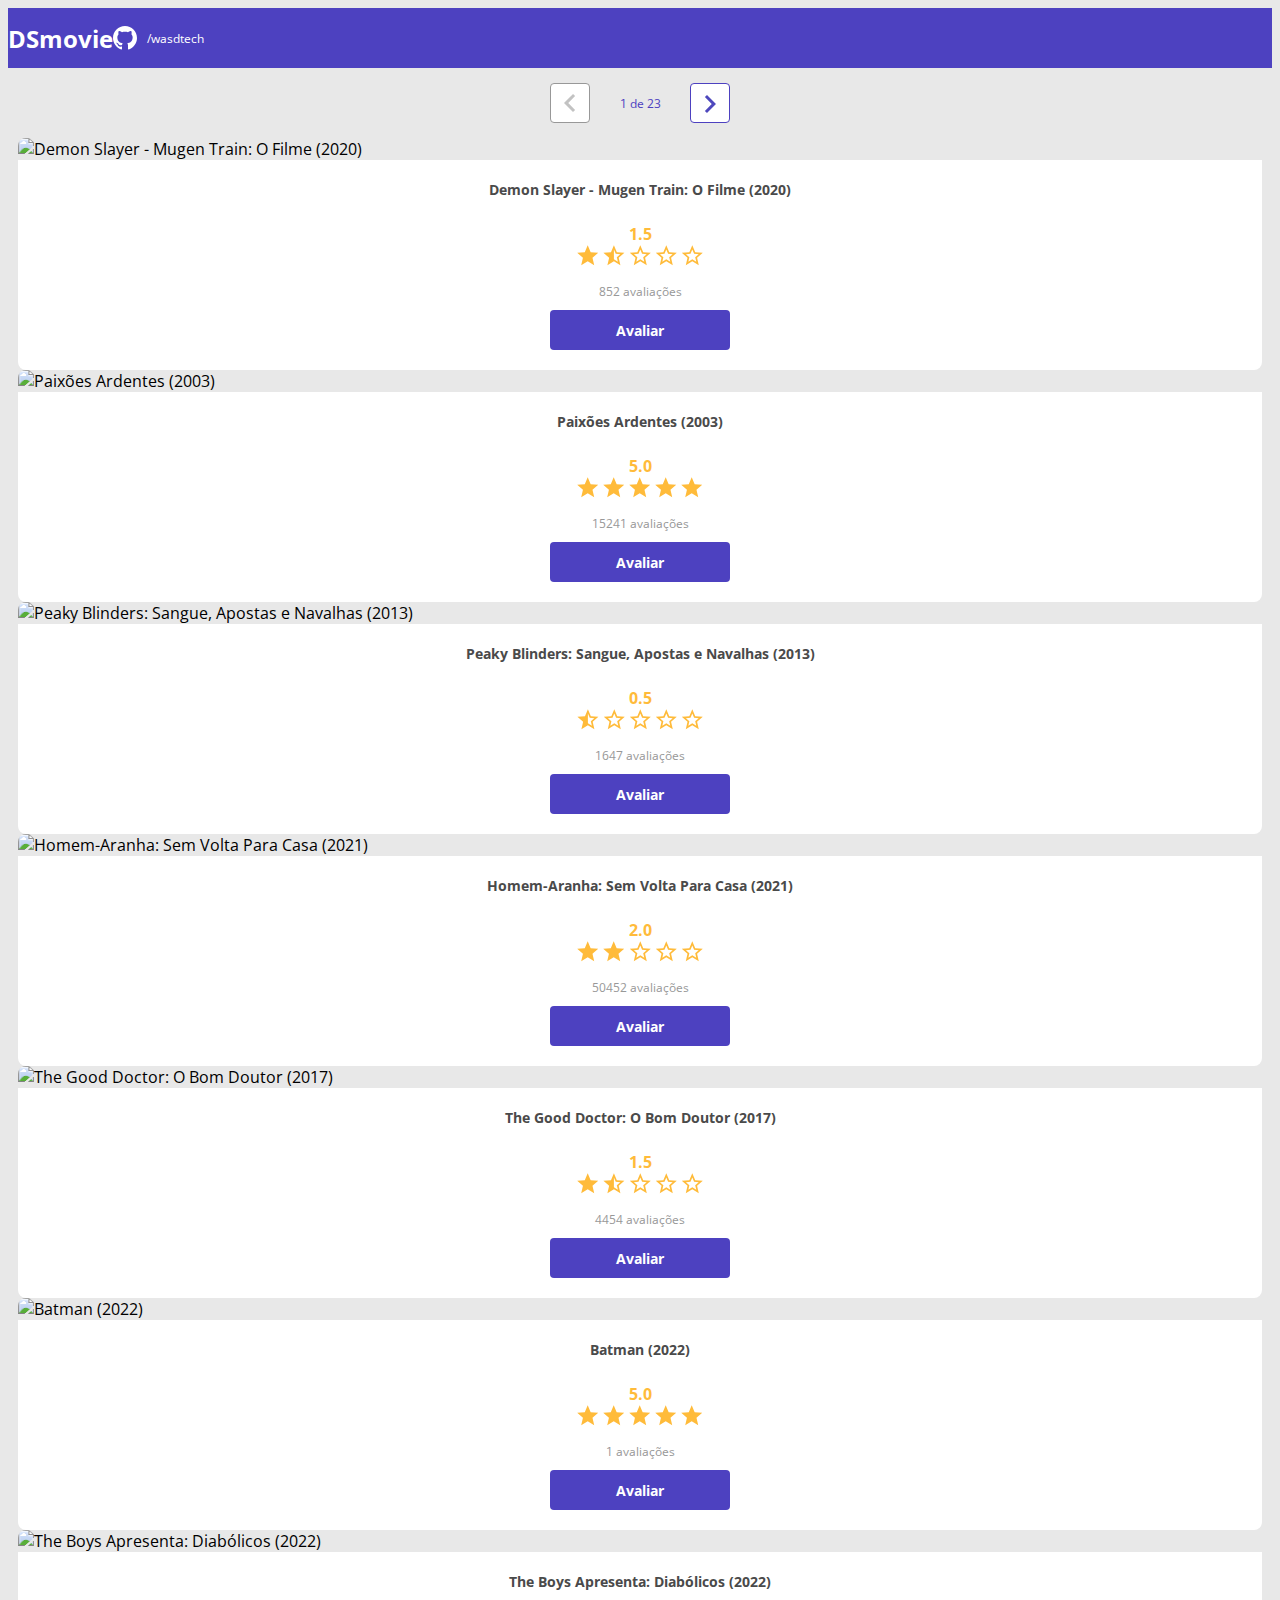
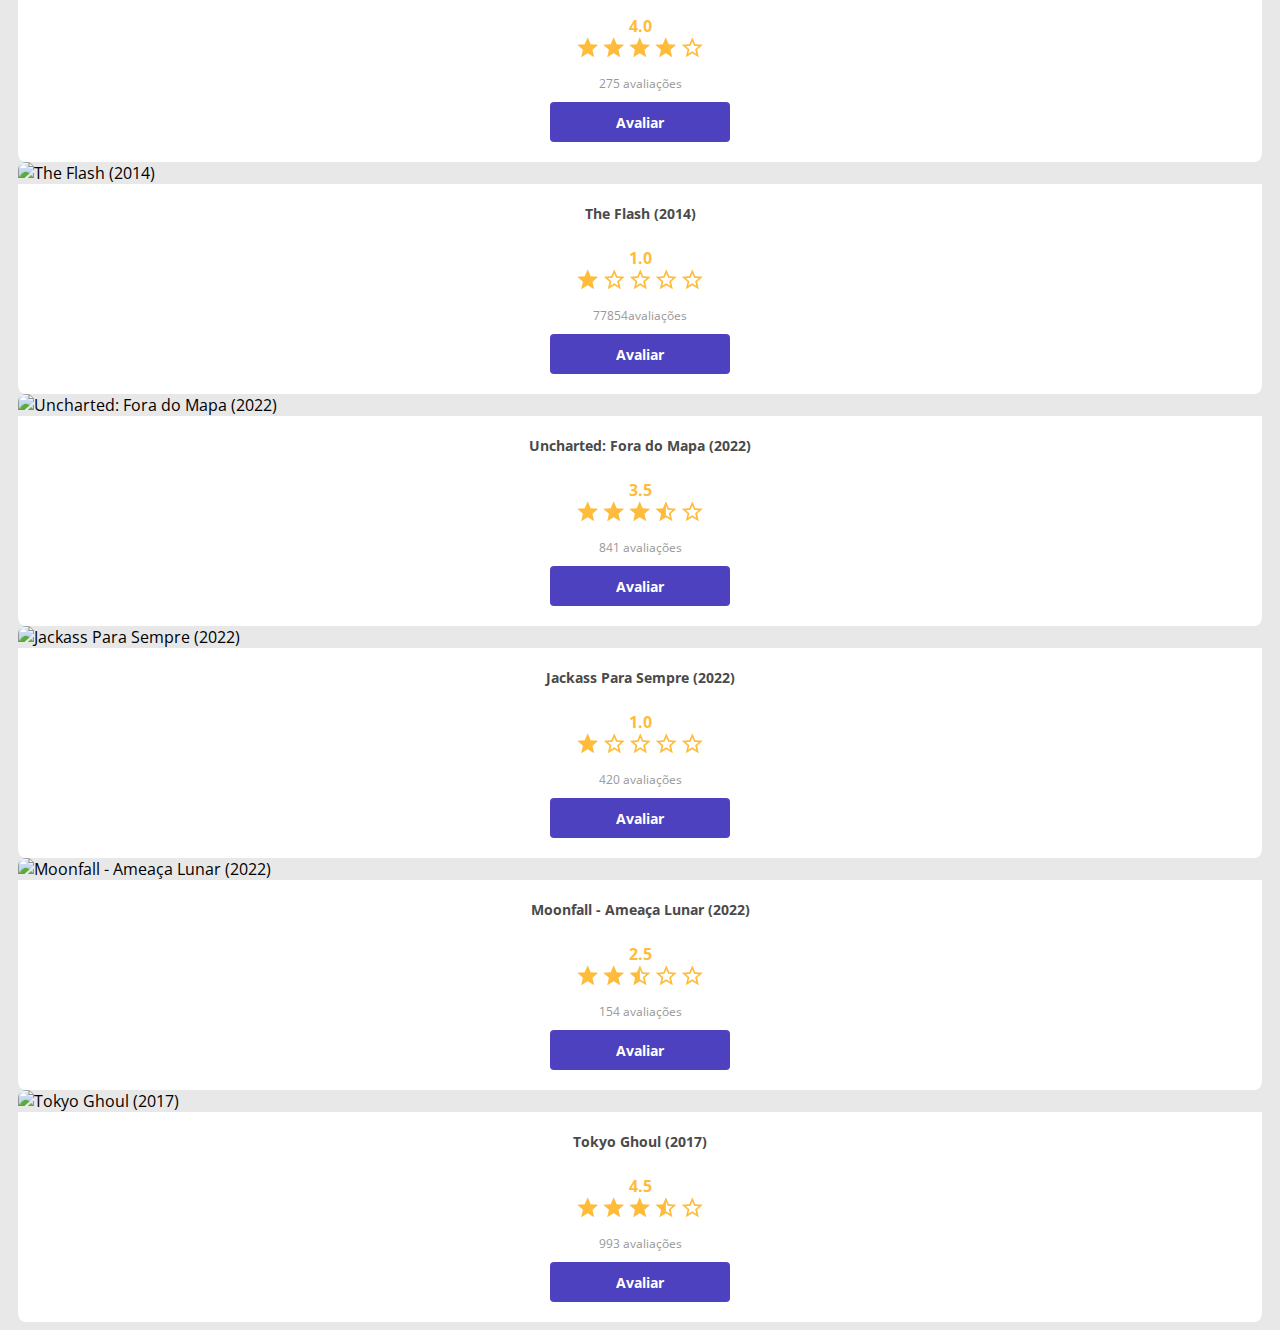
==== commit 4092dd58: "Componente de paginação" ====
--- a/index.html
+++ b/index.html
@@ -31,6 +31,21 @@
     <main>
         <section id="dsmovie-card-list" class="container">
 
+            <div class="dsmovie-pagination-container">
+                <div class="dsmovie-pagination-box">
+                    <button disabled>
+                        <img src="img/arrow.svg" alt="Volta">
+                    </button>
+
+                    <p>1 de 23</p>
+
+                    <button>
+                        <img class="dsmovie-flip-horizontal" src="img/arrow.svg" alt="Próximo">
+                    </button>
+
+                </div>
+
+            </div>
             <div class="row">
 
                 <div class="col-sm-6  col-lg-4 col-xl-3 mb-3">
@@ -136,7 +151,7 @@
                                     <img src="img/star-empty.svg" alt="star">
                                     <img src="img/star-empty.svg" alt="star">
                                 </div>
-                                <p>4454avaliações</p>
+                                <p>4454 avaliações</p>
                                 <a class="dsmovie-btn" href="form.html">Avaliar</a>
                             </div>
                         </div>
--- a/CSS/styles.css
+++ b/CSS/styles.css
@@ -74,7 +74,7 @@
 }
 
 #dsmovie-card-list{
-    padding: 40px 10px;
+    padding: 0 10px;
 }
 
 .dsmovie-card { 
@@ -199,4 +199,60 @@
     flex-direction: column;
     align-items: center;
      justify-content:space-between;
+}
+
+.dsmovie-pagination-container{
+    padding: 15px 0; 
+    display:flex;
+    justify-content: center;
+}
+
+.dsmovie-pagination-box{
+    display: flex;
+    width:180px;
+    justify-content:space-between;
+    align-items: center;
+}
+
+.dsmovie-pagination-box p {
+    margin: 0;
+    font-family: 'Open Sans', sans-serif;
+    font-weight: 400;
+    font-size: 12px;
+    color: var(--color-primary);
+}
+
+.dsmovie-pagination-box button{
+    width: 40px;
+    height: 40px;
+    border: 1px solid var(--color-primary);
+    border-radius: 4px;
+    background-color: var(--white);
+    display: flex;
+    justify-content:center;
+    align-items: center;
+}
+
+
+
+.dsmovie-pagination-box button img{
+
+    filter: brightness(0) saturate(100%) invert(23%) sepia(88%) saturate(1660%) hue-rotate(230deg) brightness(92%) contrast(88%);
+
+}
+
+.dsmovie-pagination-box button:disabled{
+
+border:1px solid #989898;
+
+}
+
+.dsmovie-pagination-box button:disabled img{
+
+    filter:unset;
+
+}
+.dsmovie-flip-horizontal {
+transform: rotate(180deg); 
+
 }